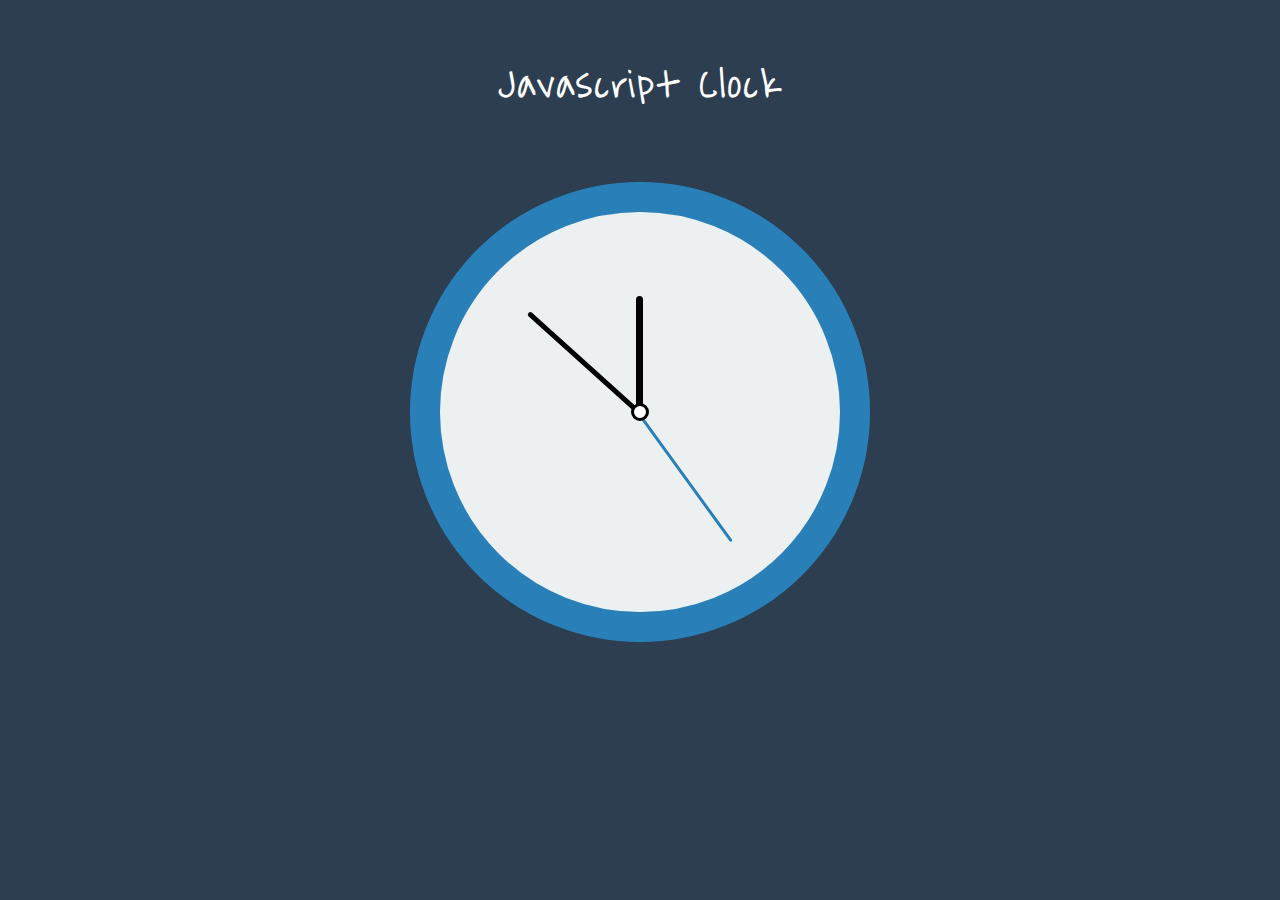
==== clock.html @ 6696615e "I made a clock" ====
<!-- This is a comment. It only shows up in text editors -->
<html>
	<head>
		<!-- Page Title. Appears at the top of the browser  -->
		<title> Clock </title>
		<!-- Link to Our Custom CSS Stylesheet -->
		<link rel="stylesheet" href="clock-style.css">
		<!-- Link to Special Font -->
		<link href='http://fonts.googleapis.com/css?family=Dancing+Script' rel='stylesheet' type='text/css'>
		<link href='http://fonts.googleapis.com/css?family=Waiting+for+the+Sunrise' rel='stylesheet' type='text/css'>
		<script src="https://code.jquery.com/jquery-2.1.4.min.js"></script>
	</head>

	<body>
		<h2 class="fancy-font"> Javascript Clock </h2>
		<div class="clock-circle">
			<div id="secondhand" class="clock-hand"></div>
			<div id="minutehand" class="clock-hand"></div>
			<div id="hourhand" class="clock-hand"></div>
			<div id="centerdot"></div>
		</div>
		
	
	<script src="clock-script.js"></script>
	</body>
</html>
---- clock-style.css ----
.fancy-font {
	font-family: 'Waiting for the Sunrise', crusive;
	text-align: center;
	margin-top: 50px;
	font-size: 40px;
	letter-spacing: 3px;
	color: white;
}
.clock-circle {
	margin:auto;
	min-width: 400px;
	max-width:400px;
	min-height: 400px;
	max-height: 400px;
	border-radius: 500px;
	border: 30px solid #2980b9;
	position: relative;
	margin-top: 5%;
	background: #ecf0f1;
}
.clock-hand {
	min-width:3px; max-width:3px;
	min-height:40%; max-height:40%;
	left:50%;
	margin-left:-4.5px;
	margin-top: 10%;
	display: block;
	position: absolute;
	background: #2980b9;
	border-radius: 10px;
}
#minutehand {
	background: black;
	min-height: 37%; max-height: 37%;
	margin-top: 13%;
	min-width:5px; max-width:5px;
}
#hourhand {
	background: black;
	min-height: 29%; max-height: 29%;
	margin-top: 21%;
	min-width:7px; max-width:7px;
}
#centerdot {
	position: absolute;
	left:50%;
	top:50%;
	transform: translateX(-50%) translateY(-50%);
	min-width:12px; max-width:12px;
	min-height:12px; max-height:12px;
	background: white;
	border-radius: 50px;
	border: 3px solid black;
}

body {
	background: #2c3e50;
}
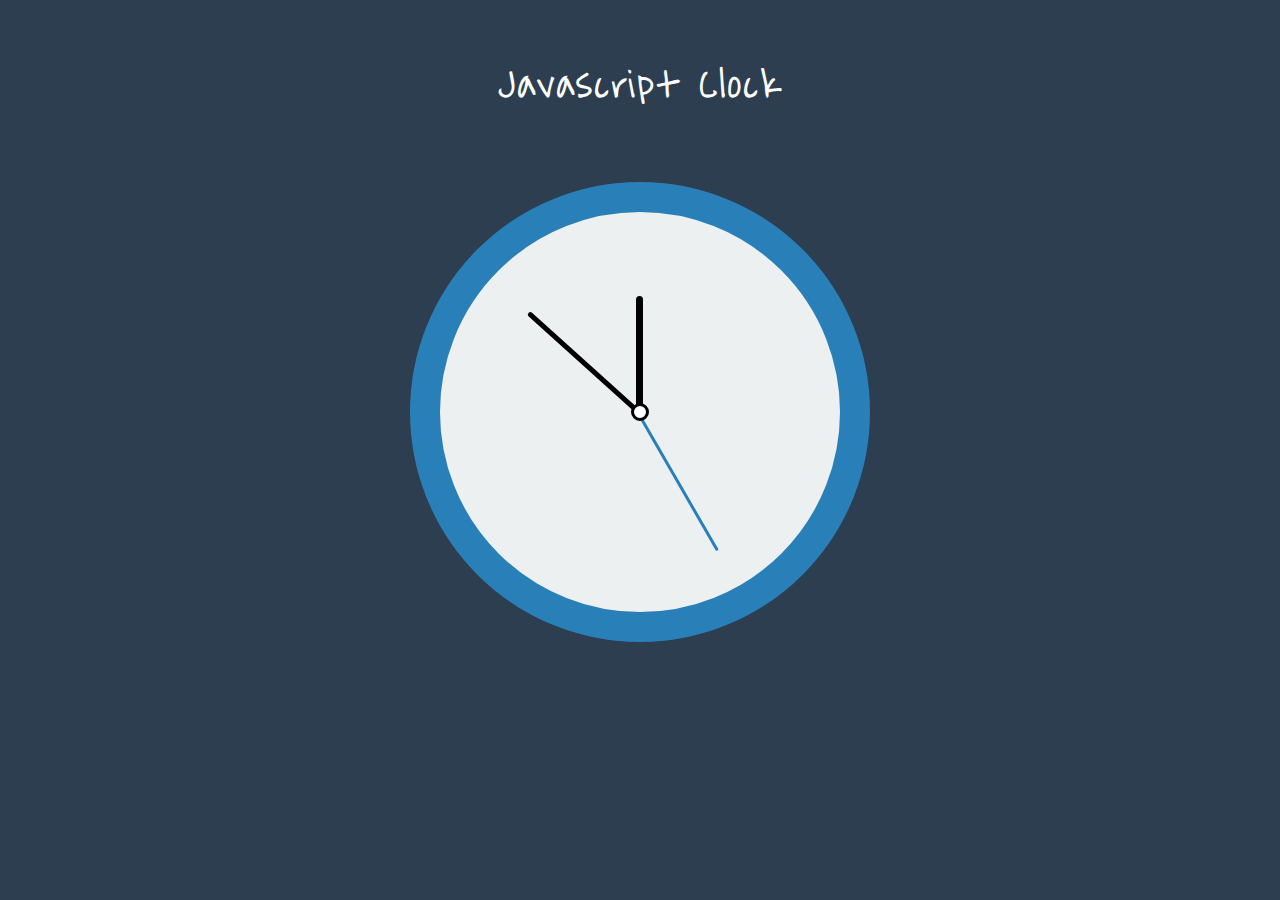
==== commit 5e48f048: "Update clock.html" ====
--- a/clock.html
+++ b/clock.html
@@ -6,8 +6,8 @@
 		<!-- Link to Our Custom CSS Stylesheet -->
 		<link rel="stylesheet" href="clock-style.css">
 		<!-- Link to Special Font -->
-		<link href='http://fonts.googleapis.com/css?family=Dancing+Script' rel='stylesheet' type='text/css'>
-		<link href='http://fonts.googleapis.com/css?family=Waiting+for+the+Sunrise' rel='stylesheet' type='text/css'>
+		<link href='https://fonts.googleapis.com/css?family=Dancing+Script' rel='stylesheet' type='text/css'>
+		<link href='https://fonts.googleapis.com/css?family=Waiting+for+the+Sunrise' rel='stylesheet' type='text/css'>
 		<script src="https://code.jquery.com/jquery-2.1.4.min.js"></script>
 	</head>
 
@@ -23,4 +23,4 @@
 	
 	<script src="clock-script.js"></script>
 	</body>
-</html>+</html>
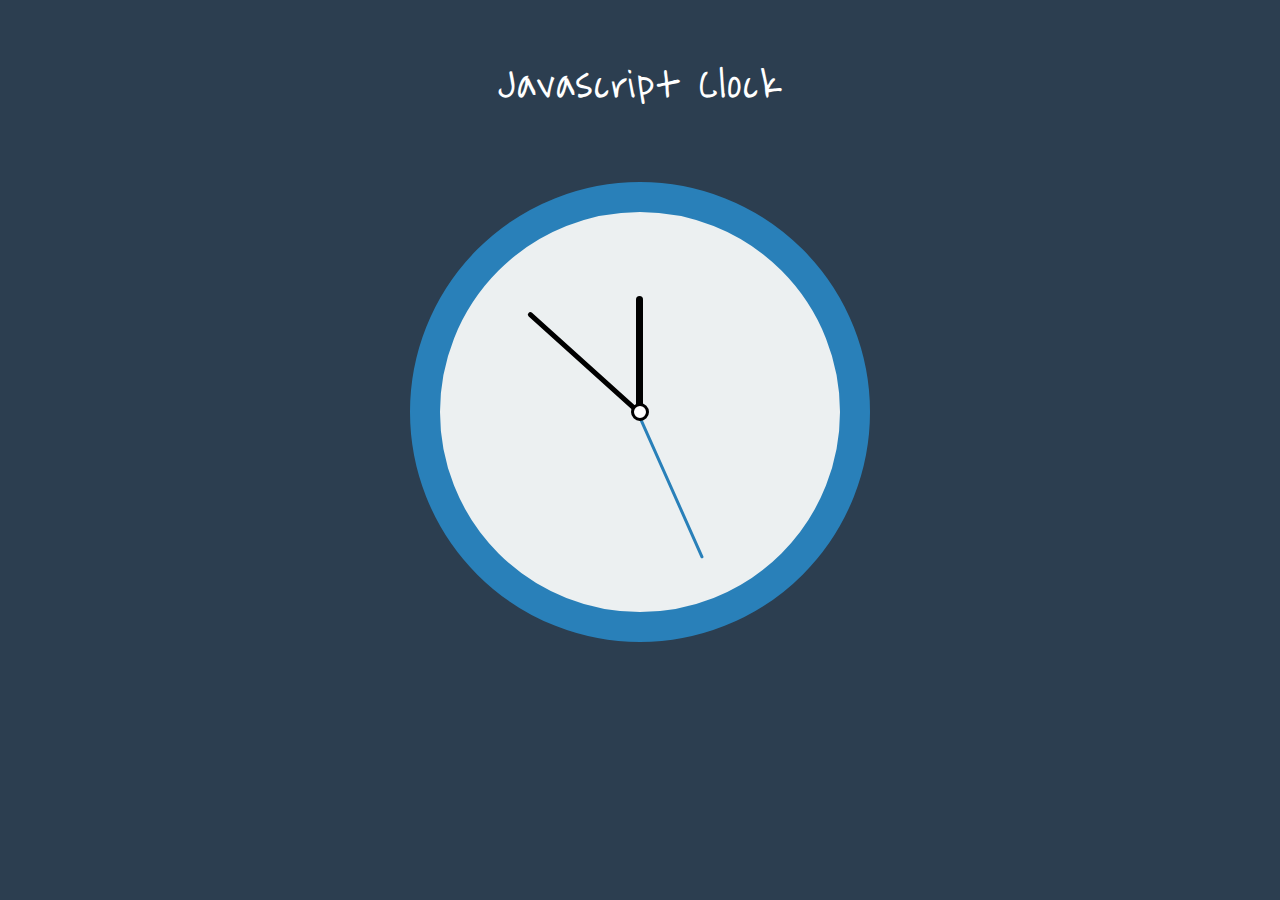
==== commit 0aba74d0: "Update clock.html" ====
--- a/clock.html
+++ b/clock.html
@@ -8,7 +8,6 @@
 		<!-- Link to Special Font -->
 		<link href='https://fonts.googleapis.com/css?family=Dancing+Script' rel='stylesheet' type='text/css'>
 		<link href='https://fonts.googleapis.com/css?family=Waiting+for+the+Sunrise' rel='stylesheet' type='text/css'>
-		<script src="https://code.jquery.com/jquery-2.1.4.min.js"></script>
 	</head>
 
 	<body>
